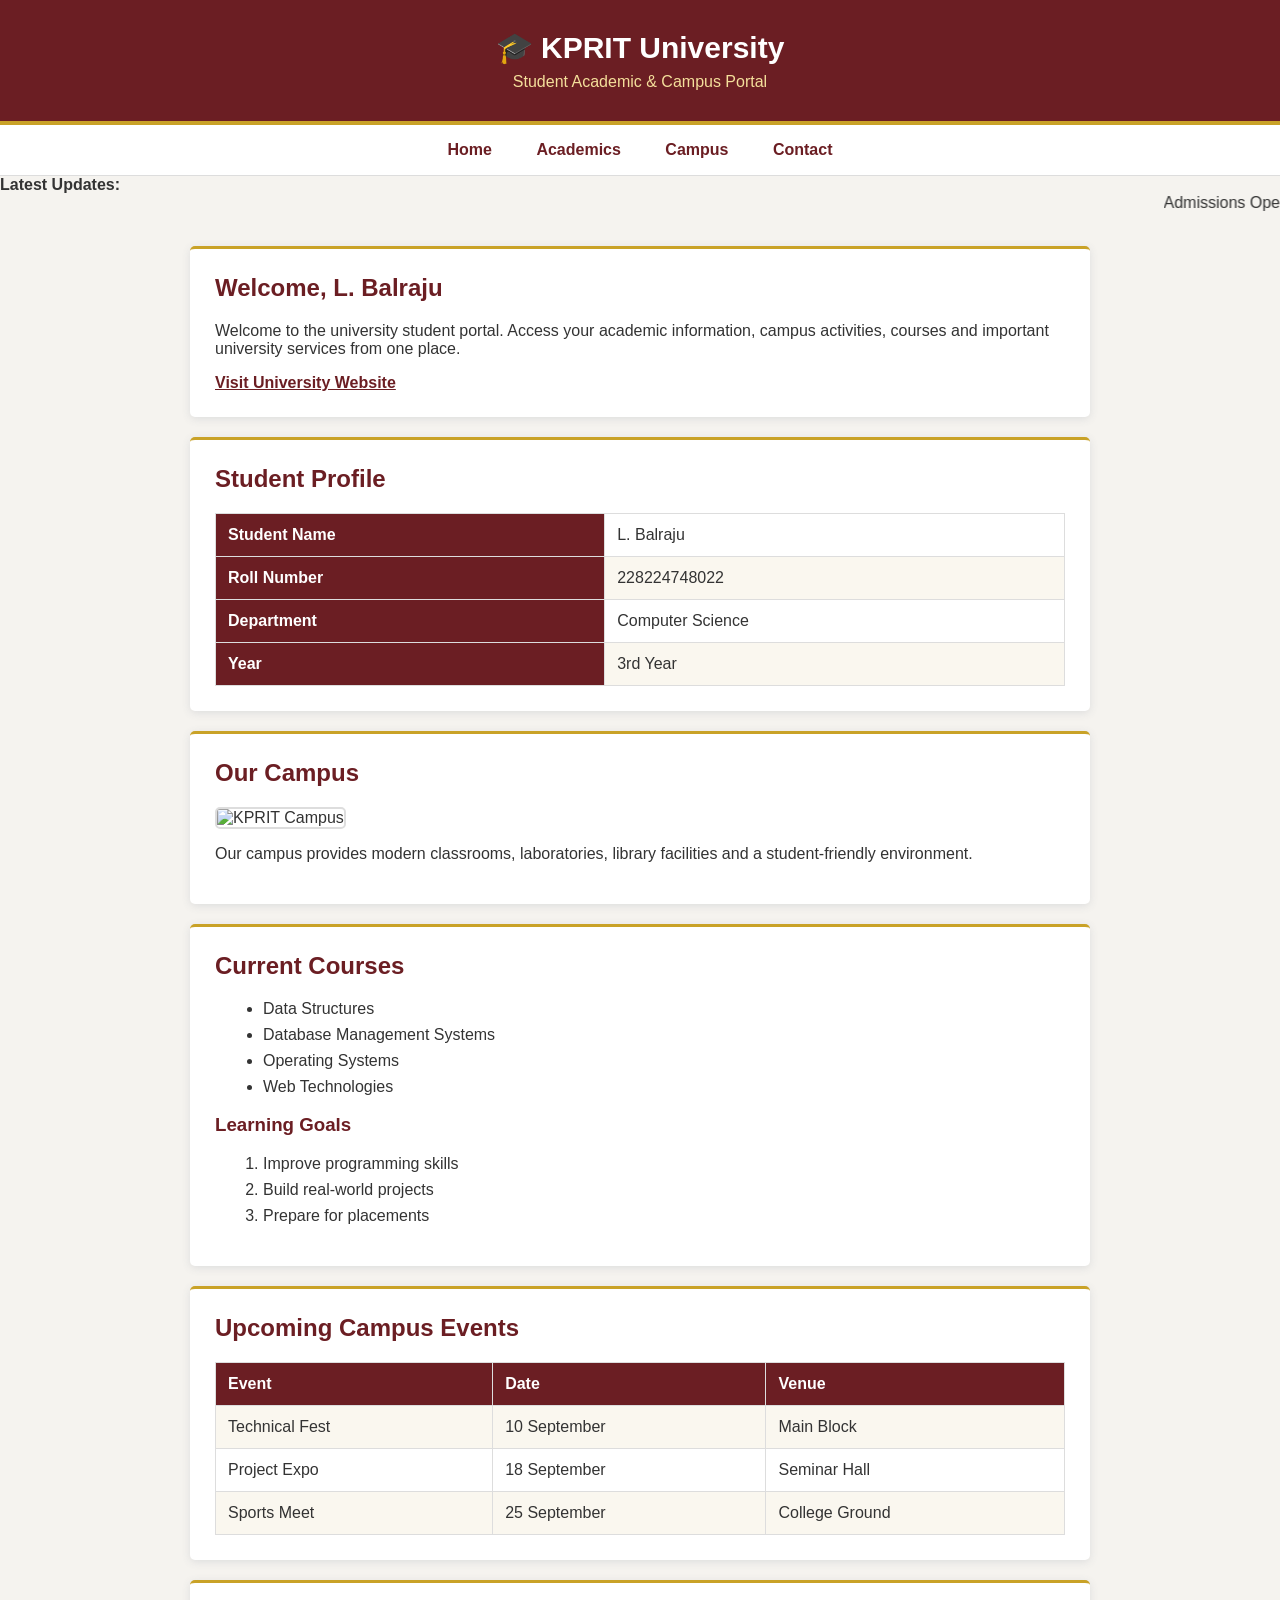
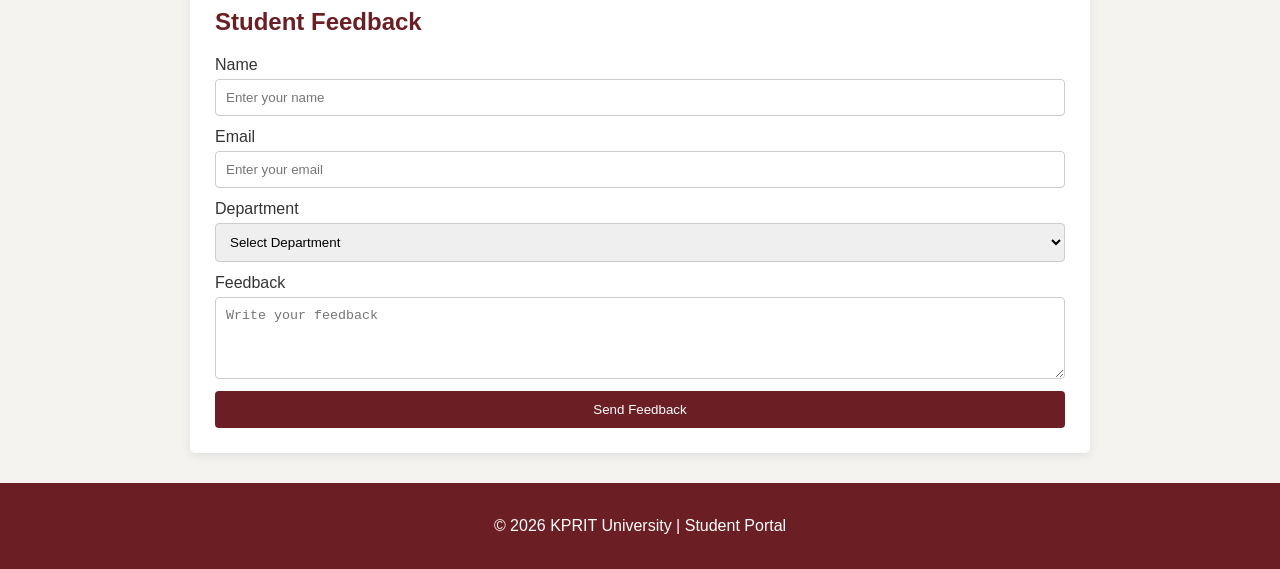
==== index.html @ dd83f5c4 "Rename university.html to index.html" ====
<!DOCTYPE html>
<html lang="en">
<head>
    <title>University Student Dashboard</title>
    <link rel="stylesheet" href="style.css">
</head>

<body>

    <!-- University Header -->
    <header>
        <h1>🎓 KPRIT University</h1>
        <p>Student Academic & Campus Portal</p>
    </header>

    <!-- Navigation -->
    <nav>
        <a href="#home">Home</a>
        <a href="#academic">Academics</a>
        <a href="#campus">Campus</a>
        <a href="#contact">Contact</a>

    </nav>
   <!-- Scrolling Updates -->
<div class="updates">
    <strong>Latest Updates:</strong>

    <marquee>
        Admissions Open | Internal Exams Schedule Released |
        Technical Fest Coming Soon | Project Expo Registration Open
    </marquee>
</div>
    <main>

        <!-- Welcome Section -->
        <section id="home">
            <h2>Welcome, L. Balraju</h2>

            <p>
                Welcome to the university student portal.
                Access your academic information, campus activities,
                courses and important university services from one place.
            </p>

            <a href="https://kpritech.ac.in/" target="_blank">
                Visit University Website
            </a>
        </section>


        <!-- Student Profile -->
        <section>
            <h2>Student Profile</h2>

            <table>
                <tr>
                    <th>Student Name</th>
                    <td>L. Balraju</td>
                </tr>

                <tr>
                    <th>Roll Number</th>
                    <td>228224748022</td>
                </tr>

                <tr>
                    <th>Department</th>
                    <td>Computer Science</td>
                </tr>

                <tr>
                    <th>Year</th>
                    <td>3rd Year</td>
                </tr>
            </table>
        </section>


        <!-- Campus Image -->
        <section id="campus">
            <h2>Our Campus</h2>

            <img src="image/kpritcoe.jpeg"
                 alt="KPRIT Campus"
                 class="campus-image">

            <p>
                Our campus provides modern classrooms, laboratories,
                library facilities and a student-friendly environment.
            </p>
        </section>


        <!-- Academic Information -->
        <section id="academic">
            <h2>Current Courses</h2>

            <ul>
                <li>Data Structures</li>
                <li>Database Management Systems</li>
                <li>Operating Systems</li>
                <li>Web Technologies</li>
            </ul>

            <h3>Learning Goals</h3>

            <ol>
                <li>Improve programming skills</li>
                <li>Build real-world projects</li>
                <li>Prepare for placements</li>
            </ol>
        </section>


        <!-- Events -->
        <section>
            <h2>Upcoming Campus Events</h2>

            <table>
                <tr>
                    <th>Event</th>
                    <th>Date</th>
                    <th>Venue</th>
                </tr>

                <tr>
                    <td>Technical Fest</td>
                    <td>10 September</td>
                    <td>Main Block</td>
                </tr>

                <tr>
                    <td>Project Expo</td>
                    <td>18 September</td>
                    <td>Seminar Hall</td>
                </tr>

                <tr>
                    <td>Sports Meet</td>
                    <td>25 September</td>
                    <td>College Ground</td>
                </tr>
            </table>
        </section>


        <!-- Feedback Form -->
        <section id="contact">
            <h2>Student Feedback</h2>

            <form>

                <label>Name</label>
                <input type="text" placeholder="Enter your name">

                <label>Email</label>
                <input type="email" placeholder="Enter your email">

                <label>Department</label>
                <select>
                    <option>Select Department</option>
                    <option>CSE</option>
                    <option>ECE</option>
                    <option>EEE</option>
                    <option>Mechanical</option>
                </select>

                <label>Feedback</label>
                <textarea rows="4"
                    placeholder="Write your feedback"></textarea>

                <button type="submit">Send Feedback</button>

            </form>
        </section>

    </main>


    <footer>
        <p>© 2026 KPRIT University | Student Portal</p>
    </footer>

</body>
</html>
---- style.css ----
* {
    box-sizing: border-box;
}

body {
    margin: 0;
    font-family: Arial, sans-serif;
    background: #f5f3ef;
    color: #333;
}

/* Header */
header {
    background: #6b1e23;
    color: white;
    text-align: center;
    padding: 30px;
    border-bottom: 4px solid #c9a227;
}

header h1 {
    margin: 0;
    font-size: 30px;
}

header p {
    margin: 8px 0 0;
    color: #f4df9b;
}

/* Navigation */
nav {
    background: white;
    padding: 16px;
    text-align: center;
    border-bottom: 1px solid #ddd;
}

nav a {
    color: #6b1e23;
    text-decoration: none;
    margin: 0 20px;
    font-weight: bold;
}

nav a:hover {
    color: #c9a227;
}

/* Main */
main {
    width: 90%;
    max-width: 900px;
    margin: 30px auto;
}

/* Sections */
section {
    background: white;
    padding: 25px;
    margin-bottom: 20px;
    border-radius: 5px;
    border-top: 3px solid #c9a227;
    box-shadow: 0 2px 8px #ddd;
}

/* Headings */
h2 {
    color: #6b1e23;
    margin-top: 0;
}

h3 {
    color: #6b1e23;
}

/* Image */
.campus-image {
    width: 320px;
    height: 190px;
    object-fit: cover;
    border-radius: 5px;
    border: 2px solid #ddd;
}

/* Links */
section a {
    color: #6b1e23;
    font-weight: bold;
}

/* Lists */
li {
    margin: 8px;
}

/* Table */
table {
    width: 100%;
    border-collapse: collapse;
}

th {
    background: #6b1e23;
    color: white;
}

th,
td {
    padding: 12px;
    border: 1px solid #ddd;
    text-align: left;
}

tr:nth-child(even) {
    background: #faf7ef;
}

/* Form */
form {
    display: flex;
    flex-direction: column;
}

input,
select,
textarea {
    padding: 10px;
    margin: 5px 0 12px;
    border: 1px solid #ccc;
    border-radius: 4px;
}

button {
    padding: 11px;
    background: #6b1e23;
    color: white;
    border: none;
    border-radius: 4px;
    cursor: pointer;
}

button:hover {
    background: #8a292f;
}

/* Footer */
footer {
    background: #6b1e23;
    color: white;
    text-align: center;
    padding: 18px;
}
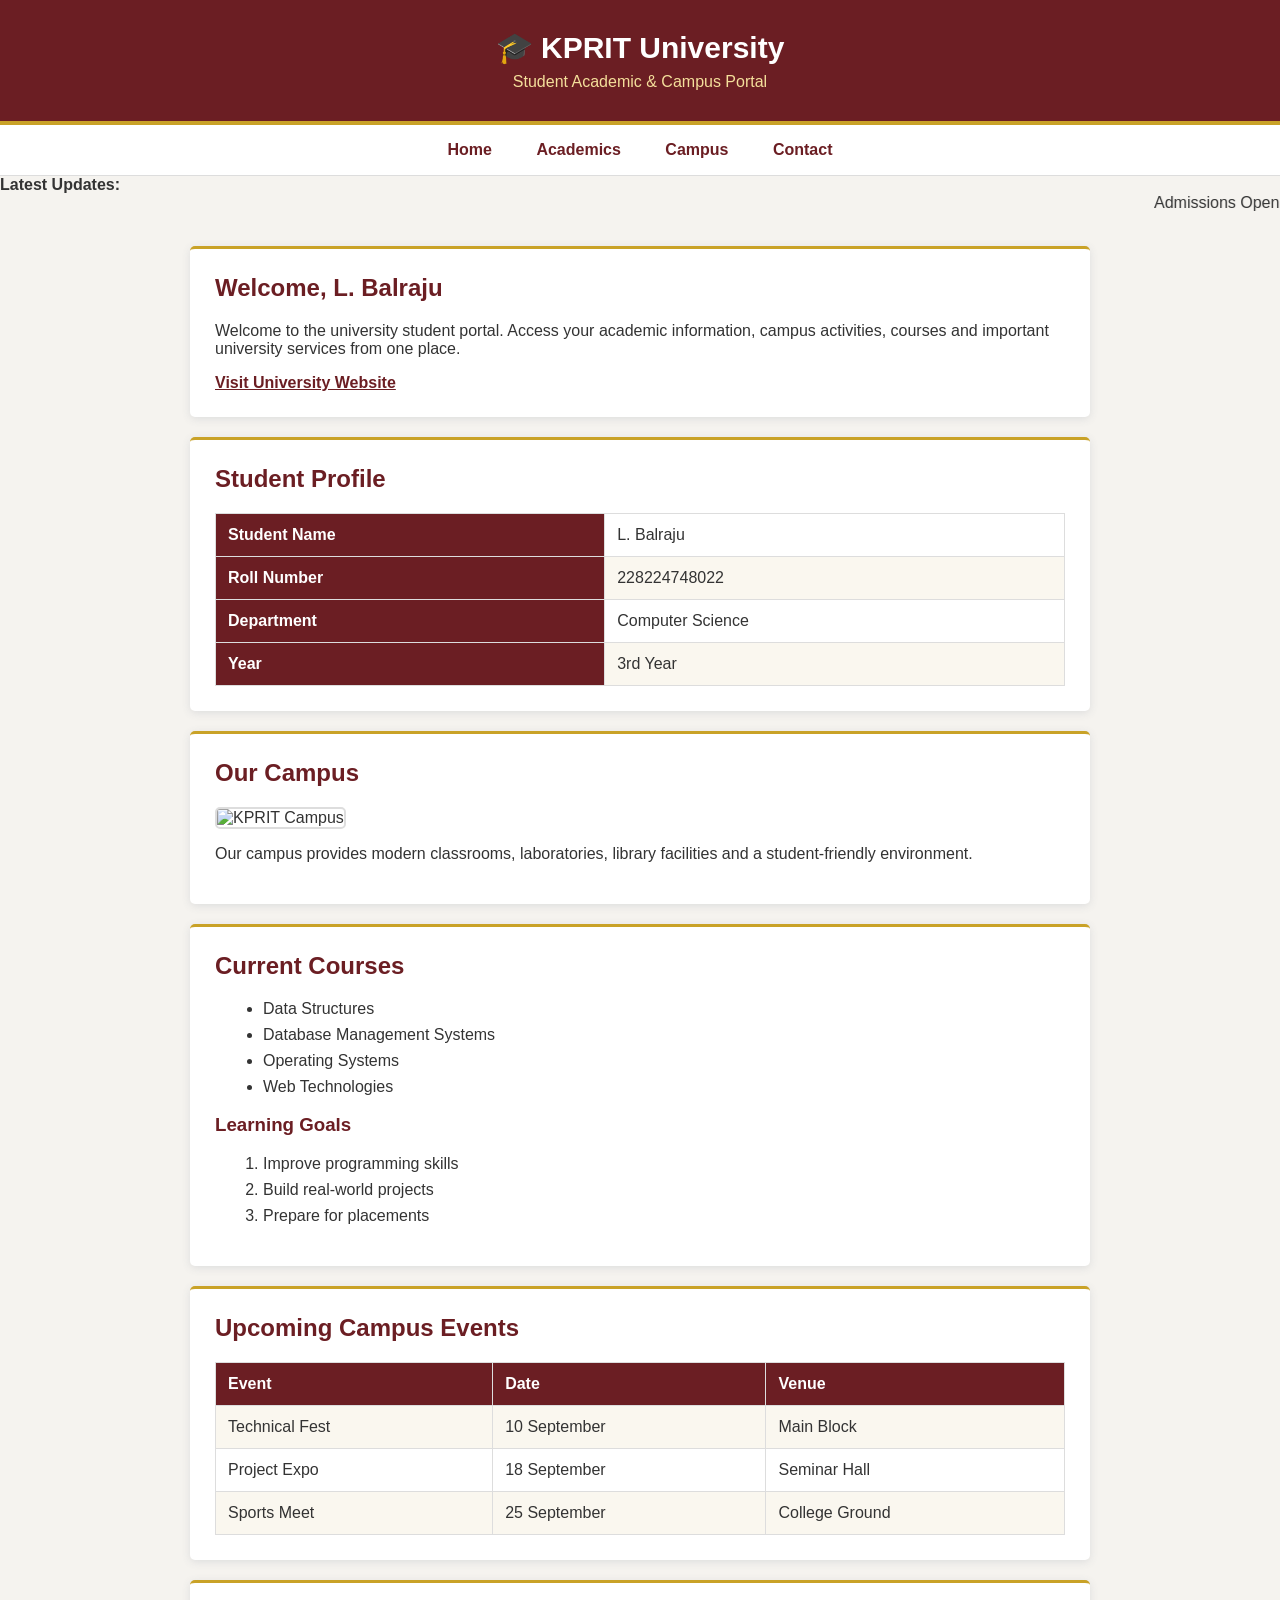
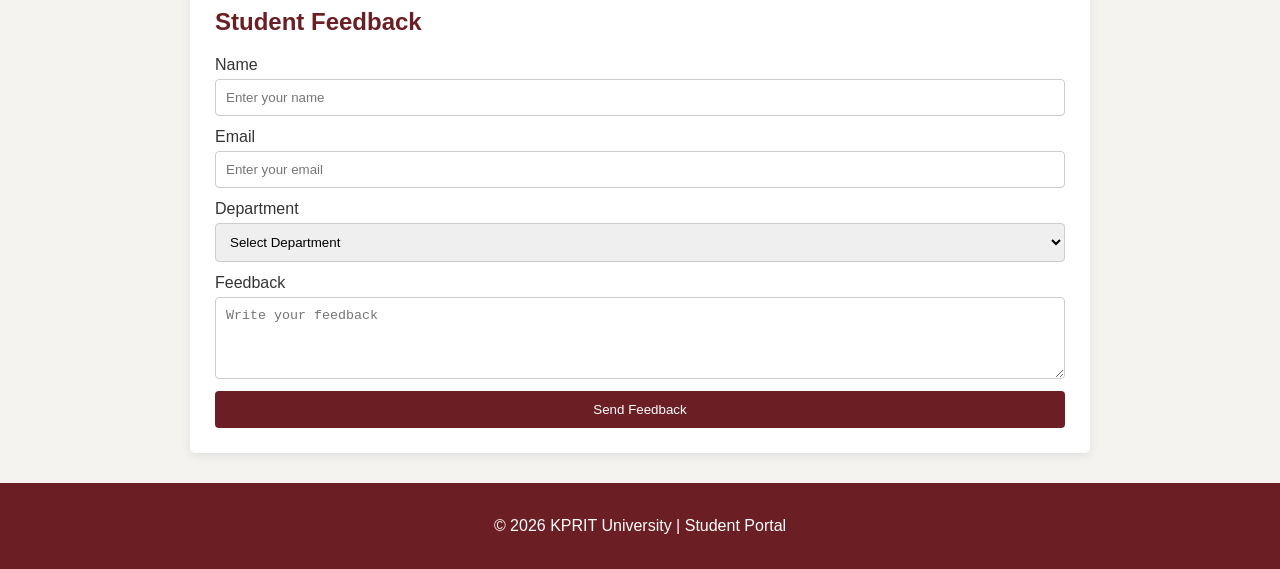
==== commit 3396ab9e: "Update index.html" ====
--- a/index.html
+++ b/index.html
@@ -7,7 +7,7 @@
 
 <body>
 
-    <!-- University Header -->
+    <!-- University Header--->
     <header>
         <h1>🎓 KPRIT University</h1>
         <p>Student Academic & Campus Portal</p>
--- a/style.css
+++ b/style.css
@@ -150,4 +150,4 @@
     color: white;
     text-align: center;
     padding: 18px;
-}+}
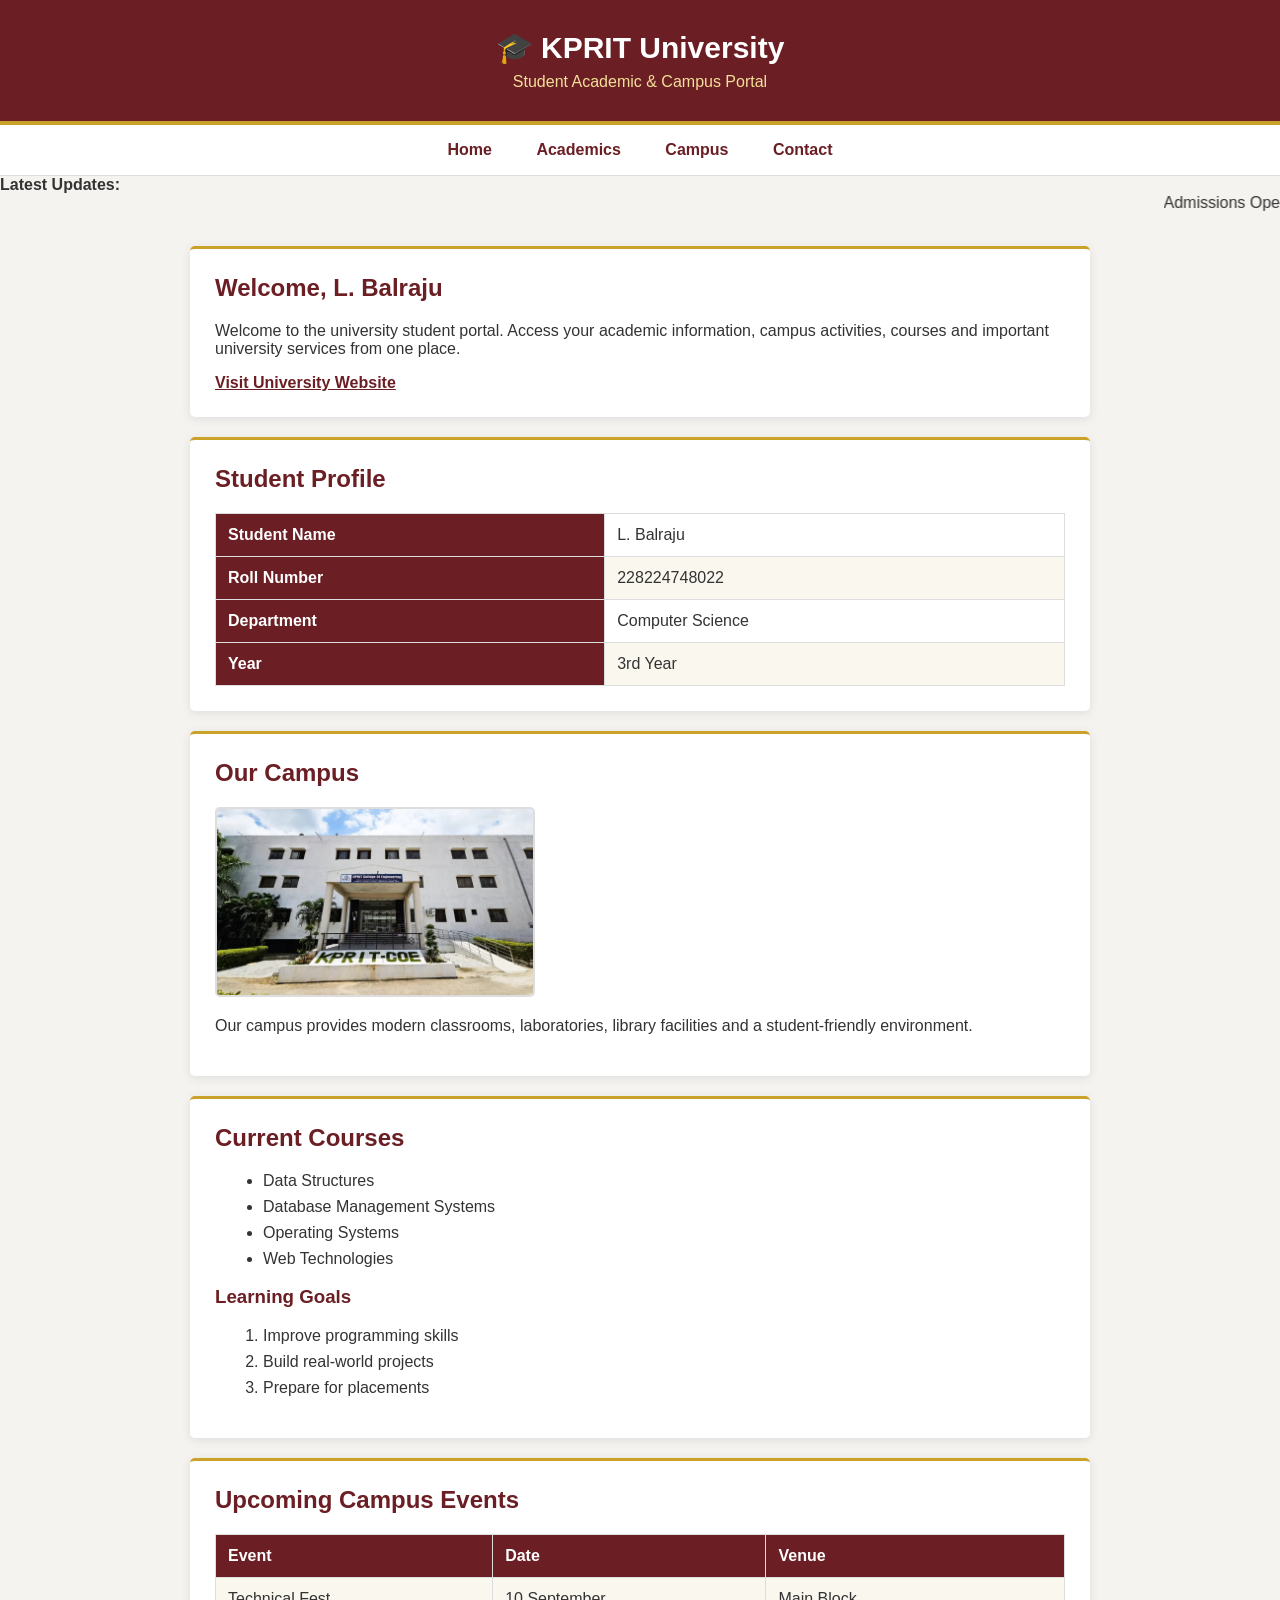
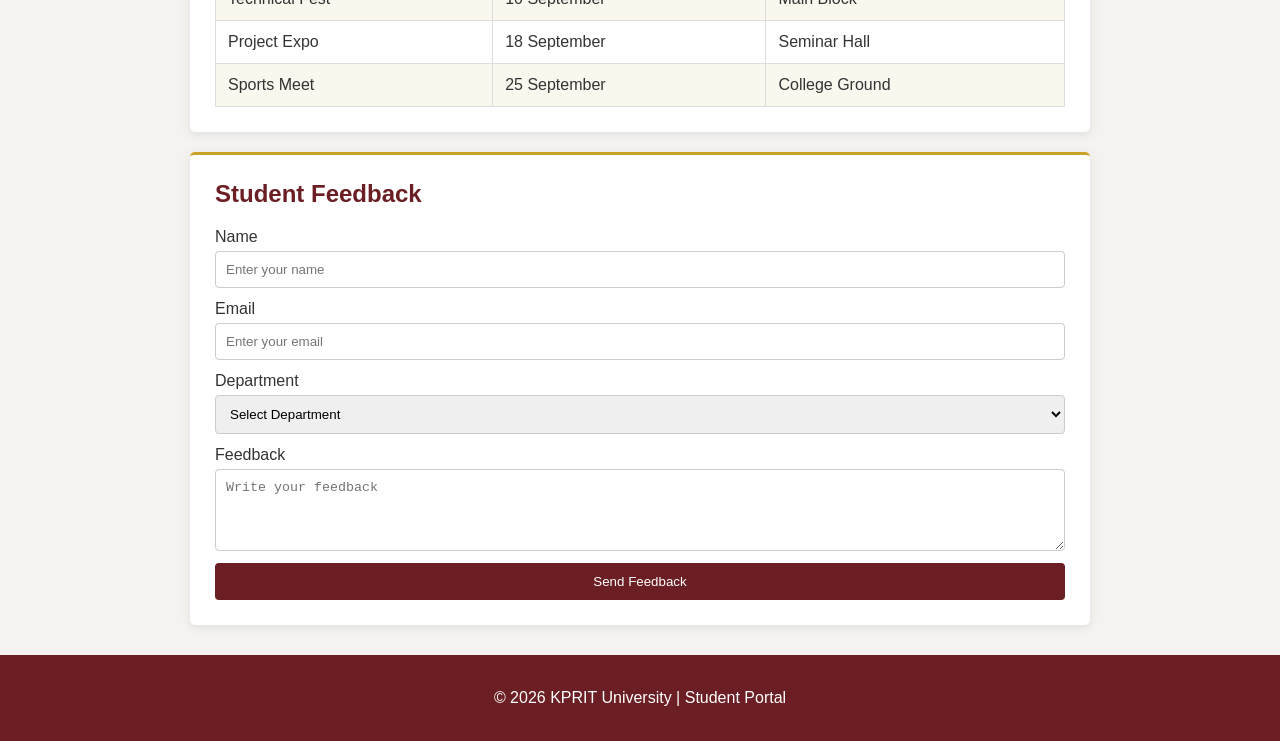
==== commit a43bd42e: "Update index.html" ====
--- a/index.html
+++ b/index.html
@@ -80,7 +80,7 @@
         <section id="campus">
             <h2>Our Campus</h2>
 
-            <img src="image/kpritcoe.jpeg"
+            <img src="kpritcoe.jpeg"
                  alt="KPRIT Campus"
                  class="campus-image">
 
